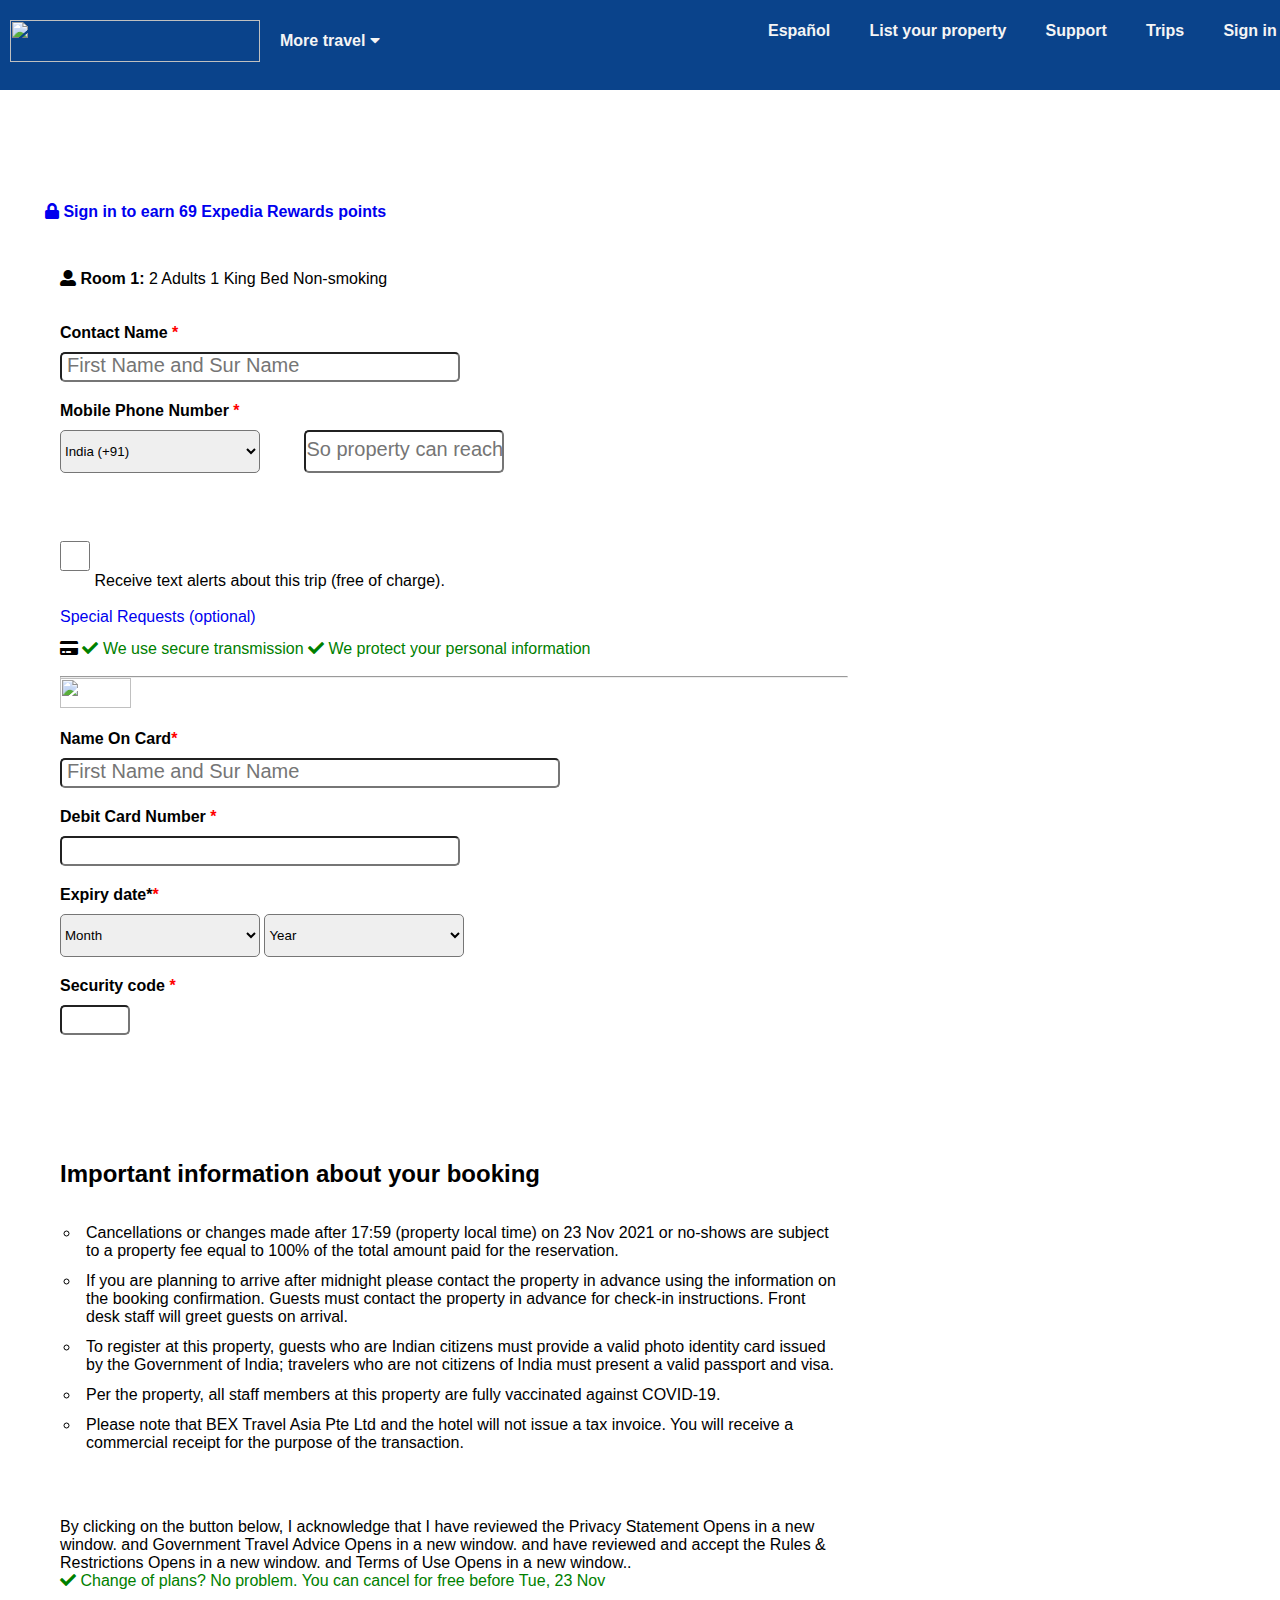
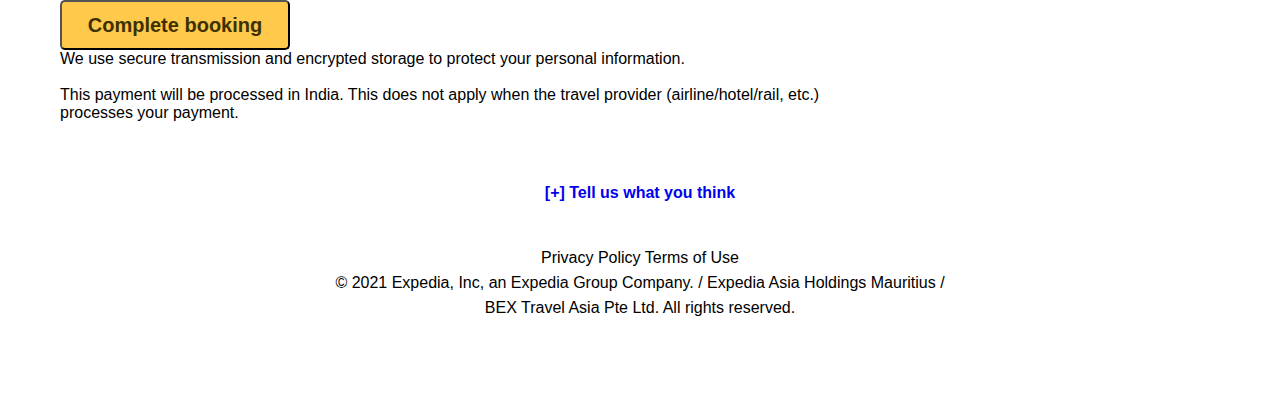
==== payment.html @ e1386c5a "final" ====
<!DOCTYPE html>
<html lang="en">
<head>
    <meta charset="UTF-8">
    <meta http-equiv="X-UA-Compatible" content="IE=edge">
    <meta name="viewport" content="width=device-width, initial-scale=1.0">
    <title>Travelocity</title>
    <link rel="stylesheet" href="https://cdnjs.cloudflare.com/ajax/libs/font-awesome/5.15.4/css/all.min.css">
    <link rel="stylesheet" href="./styles/index.css">
    <link rel="stylesheet" href="/styles/payment.css">
    <link rel="icon"
        href="https://yt3.ggpht.com/ytc/AKedOLR5Y-hChGH3WyXU_LtXt24yqEXn-lbZf4PVrjvhDR4=s900-c-k-c0x00ffffff-no-rj"
        type="image/x-icon">
    <link rel="stylesheet" href="https://use.fontawesome.com/releases/v5.15.4/css/all.css"
        integrity="sha384-DyZ88mC6Up2uqS4h/KRgHuoeGwBcD4Ng9SiP4dIRy0EXTlnuz47vAwmeGwVChigm" crossorigin="anonymous">
</head>
<body>
                                <!-- --------nav section  starts------------ -->
<nav id="navbar">
    <div id="logo" class="logo-c">     
        <a href="/index.html"><img src="https://www.travelocity.com/_dms/header/logo.svg?locale=en_US&siteid=80001&2" alt="" id="logo-img"></a>
    </div>
    
    <div id="moreTravel">
        <a href=""><p>More travel <i class="fa fa-caret-down"></i></p></a>
    </div>

    <div id="menu-nav">
        <span>
            <a class="menu-bar" href="">Español</a>
            <a class="menu-bar" href="">List your property</a>
            <a class="menu-bar" href="">Support</a>
            <a class="menu-bar" href="">Trips</a>
            <a id="login-menu" class="menu-bar" href="">Sign in</a>
        </span>
    </div>
</nav>


<!-- -----------sign in starts------------- -->

<div id="login">
   <p><strong>Members can access discounts and special features</strong></p>
   <a href="/signIn.html"><button>Sign in</button></a>
   <a id="freeAc" href="/signUp.html">Create a free account</a>

   <hr style="margin: 30px 0px 10px 0px;">

   <a href="">Feedback</a>
</div>

<!-- --------------sign in ends--------------- -->



                                <!-- -----------nav section ends--------------->

        <div id="container-main-div">
            <div>
                <div class="class-div-2">

                    <a href="signIn.html" class="sing-class">
                        <p><i class="fas fa-lock"></i> Sign in to earn 69 Expedia Rewards points</p>
                    </a>
                </div>




                <div class="class-div-3">
                    <i class="fas fa-user-alt"></i>
                    <lable class="lable-class-0"> Room 1: </lable>
                    <spna class="pay-0"> 2 Adults 1 King Bed Non-smoking</spna><br><br> <br>
                    <lable class="lable-class-0">Contact Name <span class="mobilee-0class">*</span></lable><br>
                    <input type="text" class=" input-class-0" placeholder="First Name and Sur Name"><br>
                    <lable class="lable-class-0">Mobile Phone Number <span class="mobilee-0class">*</span> </lable><br>
                    <select id="month" class=" input-class-3">
                        <option data-countryCode="IN" value="91" Selected>India (+91)</option>
                        <option data-countryCode="GB" value="44">UK (+44)</option>
                        <option data-countryCode="US" value="1">USA (+1)</option>

                        <option data-countryCode="DZ" value="213">Algeria (+213)</option>
                        <option data-countryCode="AD" value="376">Andorra (+376)</option>
                        <option data-countryCode="AO" value="244">Angola (+244)</option>
                        <option data-countryCode="AI" value="1264">Anguilla (+1264)</option>
                        <option data-countryCode="AG" value="1268">Antigua &amp; Barbuda (+1268)</option>
                        <option data-countryCode="AR" value="54">Argentina (+54)</option>
                        <option data-countryCode="AM" value="374">Armenia (+374)</option>
                        <option data-countryCode="AW" value="297">Aruba (+297)</option>
                        <option data-countryCode="AU" value="61">Australia (+61)</option>
                        <option data-countryCode="AT" value="43">Austria (+43)</option>
                        <option data-countryCode="AZ" value="994">Azerbaijan (+994)</option>
                        <option data-countryCode="BS" value="1242">Bahamas (+1242)</option>
                        <option data-countryCode="BH" value="973">Bahrain (+973)</option>
                        <option data-countryCode="BD" value="880">Bangladesh (+880)</option>
                        <option data-countryCode="BB" value="1246">Barbados (+1246)</option>
                        <option data-countryCode="BY" value="375">Belarus (+375)</option>
                        <option data-countryCode="BE" value="32">Belgium (+32)</option>
                        <option data-countryCode="BZ" value="501">Belize (+501)</option>
                        <option data-countryCode="BJ" value="229">Benin (+229)</option>
                        <option data-countryCode="BM" value="1441">Bermuda (+1441)</option>
                        <option data-countryCode="BT" value="975">Bhutan (+975)</option>
                        <option data-countryCode="BO" value="591">Bolivia (+591)</option>
                    </select>
                    <input type="tel" class=" input-class-3" placeholder="So property can reach you">

                    <br>
                    <br>
                    <input type="checkbox" id="pay-checkbox"><label> Receive text alerts about this trip (free of charge).</label><br><br>
                    <a href="http://">Special Requests (optional)</a>
                </div>
                <div class="class-div-4 ">
                    <p class="para-pay"> <i class="fas fa-credit-card black-0"></i> <i class="fas fa-check"></i> We use
                        secure transmission <i class="fas fa-check"></i> We protect your personal information</p>
                    <br>
                    <hr>
                    <img class="img-responsive-0"
                        src="https://encrypted-tbn0.gstatic.com/images?q=tbn:ANd9GcT5dzPXc2oB3_t6c_WU1f61jh02qKPf0I6u-J4kmD0cTMkvQ8tPU9RFNTMjweiXdNj8VA&usqp=CAU">

                    <br> <br>
                    <lable class="lable-class-0">Name On Card<span class="mobilee-0class">*</span></lable><br>
                    <input type="text" class=" input-class-2" placeholder="First Name and Sur Name"><br>
                    <lable class="lable-class-0">Debit Card Number <span class="mobilee-0class">*</span> </lable><br>

                    <input type="number" class=" input-class-0" placeholder="">

                    <br>
                    <lable class="lable-class-0">Expiry date*<span class="mobilee-0class">*</span></lable><br>

                    <select id="month" class=" input-class-3">
                        <option>Month</option>
                        <option>01</option>
                        <option>02</option>
                        <option>03</option>
                        <option>04</option>
                        <option>05</option>
                        <option>06</option>
                        <option>07</option>
                        <option>08</option>
                        <option>09</option>
                        <option>10</option>
                        <option>11</option>
                        <option>12</option>
                    </select>
                    <select id="year" class=" input-class-3">
                        <option>Year</option>
                        <option>2017</option>
                        <option>2018</option>
                        <option>2019</option>
                        <option>2020</option>
                        <option>2021</option>
                        <option>2022</option>
                        <option>2023</option>
                        <option>2024</option>
                        <option>2025</option>
                        <option>2026</option>
                        <option>2027</option>
                        <option>2028</option>
                        <option>2029</option>
                        <option>2030</option>
                        <option>2031</option>
                        <option>2032</option>
                    </select>


                    <br>
                    <lable class="lable-class-0">Security code <span class="mobilee-0class">*</span> </lable><br>
                    <input type="number" class=" input-class-1" placeholder="">
                </div>
                <div class="class-div-5
                        ">
                    <h2>Important information about your booking</h2>
                    <ul id="ul-id">
                        <li>Cancellations or changes made after 17:59 (property local time) on 23 Nov 2021 or no-shows
                            are
                            subject to a property fee equal to 100% of the total amount paid for the reservation.</li>
                        <li>If you are planning to arrive after midnight please contact the property in advance using
                            the
                            information on the booking confirmation. Guests must contact the property in advance for
                            check-in instructions. Front desk staff will greet guests on arrival.</li>
                        <li>To register at this property, guests who are Indian citizens must provide a valid photo
                            identity
                            card issued by the Government of India; travelers who are not citizens of India must present
                            a
                            valid passport and visa.</li>
                        <li>Per the property, all staff members at this property are fully vaccinated against COVID-19.
                        </li>
                        <li>Please note that BEX Travel Asia Pte Ltd and the hotel will not issue a tax invoice. You
                            will
                            receive a commercial receipt for the purpose of the transaction.</li>
                    </ul>
                    <p>By clicking on the button below, I acknowledge that I have reviewed the Privacy Statement Opens
                        in a
                        new window. and Government Travel Advice Opens in a new window. and have reviewed and accept the
                        Rules & Restrictions Opens in a new window. and Terms of Use Opens in a new window..</p>
                    <p class="para-pay"><i class="fas fa-check"></i> Change of plans? No problem. You can cancel for
                        free before Tue, 23 Nov</p>
                    <button id="sub" onclick="checkout()">Complete booking</button>
                    <p>We use secure transmission and encrypted storage to protect your personal information.
                        <br><br>
                        This payment will be processed in India. This does not apply when the travel provider
                        (airline/hotel/rail, etc.) processes your payment.
                    </p>
                </div>
            </div>
            <div id="id-all-hotels"></div>
        </div>
        <div class="payment-footer"><a id="tell-us" href="https://www.">[+] Tell us what you think</a></div>
        <div class="payment-footer">Privacy Policy Terms of Use
            <br>

            © 2021 Expedia, Inc, an Expedia Group Company. / Expedia Asia Holdings Mauritius / <br>
            BEX Travel Asia Pte Ltd. All rights reserved.
        </div>
        <div class="last-div">
            <img src="https://thumbnails.trvl-media.com/DJpMY9W-yLbhqAzbOMWy4M_j1OU=/images.trvl-media.com/media/content/expind/images/sg/secure.png"
                alt=""><br>
            <img src="https://a.travel-assets.com/globalcontrols-service/content/f285fb631b0a976202ef57611c7050e9ef5ca51a/images/EG_Wordmark_blue_RGB.svg"
                alt="">
        </div>
        <script src="/scripts/payment.js"></script>

    
</body>
</html>

<script src="/scripts/index.js"></script>
---- styles/index.css ----
*{
    margin: 0px;
    padding: 0px;
    box-sizing: border-box;
    font-family: -apple-system, BlinkMacSystemFont, "Segoe UI", Roboto, "Helvetica Neue", Arial, sans-serif;
}

html {
    overflow-x: hidden;
    scroll-behavior: smooth;
}

#navbar {
    width: 100%;
    height: 87px;
    background-color: #0a438b;
    padding-top: 20px;
}
#logo {
    width: 250px;
    height: 42px;
    position: relative;
    left: 10px;
}
#logo-img {
    width: 250px;
    height: 42px;
}
#moreTravel a{
    color: whitesmoke;
    position: relative;
    left: 280px;
    bottom: 30px;
    font-size: 16px;
    font-weight: 600;
    text-decoration: none;
}
#menu-nav {
    position: relative;
    left: 60%;
    top: -58px;
    width: 590px;
    height: 42px;
}
.menu-bar {
    text-decoration: none;
    color: whitesmoke;
    margin-right: 35px;
    font-weight: 600;
    font-size: 16px;
}

#login {
    width: 450px;
    height: 320px;
    border: 2px solid black;
    border-radius: 10px;
    position: absolute;
    top: 8%;
    right: 4.5%;
    background-color: white;
    padding: 30px 30px;
    font-size: 18px;
    transform:scale(0);
    transform-origin: top right;
}
#login.active {
    transform:scale(1);
}
#login button{
    display: block;
    width: 100%;
    height: 40px;
    margin-top: 30px;
    margin-bottom: 30px;
    font-size: 17px;
    font-weight: 700;
    background-color: #0e5bb9;
    border-radius: 10px;
    color: whitesmoke;
    cursor: pointer;
}
#freeAc {
   margin-left: 30%;
}

#login a{
    text-decoration: none;
    font-weight: 600;
}

/* --------------homepage starts------------ */

#home-container1 {
    width: 100%;
    height: 500px;
    background-image: url("https://forever.travel-assets.com/flex/flexmanager/images/2021/12/20/TVLY_JanuarySale_imgB_1920x1440_20211210.jpg");
    background-size: auto auto;
    background-repeat: no-repeat;
    position: relative;
    padding-top: 10px;
    
}


.class-main-homepage {
    background-color: white;
    border: 1px solid gray;
    width: 80%;
    height: 370px;
    border-radius: 10px;
    margin: auto;
    margin-top: 40px;
    font-family: "Helvetica Neue", Arial, "Lucida Grande", sans-serif;
}

.class-main-second-homepage {
    display: flex;
    width: 50%;
    margin: auto;


}

.class-main-input-homepage {
    display: flex;
    /* display: grid;
    grid-template-columns: 35% 20% 20% 25%;
    grid-gap: 15px; */
    margin: auto;
   
    padding:15px;

}
.class-main-home{
    background-color: grey;
    border-radius: 6px;
    height:40px;padding:16px;
}

.class-input-homepage {
    border-radius: 12px;

    height: 50px;
    border: 1px solid grey;
    padding:5px;

}
#select-id-1{
    width:550px;
    margin-top: 20px;
}
input::-webkit-input-placeholder {
    font-size: 20px;
    line-height: 3;
}

#id {
    width: 35%;
   
}

#datein {
    width: 15%;
  

}

#dateout {
  
    width: 15%;
   

}

#id-1 {
    margin-right:30px;
   width:20%

   
}

#check {
    width: 20px;
}



#btn-id-homepage {
    margin-left: 40%;
    height: 60px;
    border-radius: 10px;
    background-color: blue;
    color: white;
    padding: 5px;
    font-size: 20px;
    width: 250px
   
}

input {
    width: 300px;
    height: 60px;
    border-radius: 10px;
    margin: auto;
    margin-left: 40px;
    margin-top: 15px;
}


.class-main-packages {
    text-decoration: none;
    color: #343b53;
    padding: 20px;
    margin: auto;
}

#id-hr {
    width: 90%;
    margin: auto;
}

.class-image-1 {
    background-image: url("https://a.travel-assets.com/travel-assets-manager/gmvd-1482-bookearly-emea/667x320.jpg");
    width: 82%;
    margin: auto;
    height: 300px;
    border-radius: 10px;

    margin-top: 180px;
    background-size: cover;
    font-size: 25px;
    color: white;
}

#id-content {
    
    position: absolute;
    bottom: -120px;
    
}

.class-plan-your-trip {
    display: grid;
    grid-template-columns: 30% 55% 18%;
    width: 82%;
    margin: auto;
    height: 330px;
    border: 1px solid grey;
    border-radius: 10px;

    margin-top: 440px;
}

.class-image-img {
    width: 350px;
    height: 330px;

}

.class-image-barcode {
    width: 70%;

}

.mid-class-in>h1 {
    font-size: 40px;
}

.class-Qrcode {

    margin-left: 15px;

    font-size: 20px;
}

#button-id {
    color: white;
    background-color: blue;
    font-size: 20px;
}

.class-input-getapp {
    border-radius: 15px;
    width: 190px;
    height: 60px;
    border: 2px solid grey;
}

input::-webkit-input-placeholder {
    font-size: 20px;
    line-height: 3;
}

.content-Explore {

    text-decoration: none;
    color: blue;

}

.content-Explore:hover {
    text-decoration: underline;
}

.content-Explore-1 {
    margin-top: 100px;
    text-align: center;
}

/* footer start */
.footer-class {
    display: grid;
    grid-template-columns: 17% 17% 22% 20% 22%;
    width: 80%;
    margin: auto;
    margin-top: 100px;
}


a {
    text-decoration: none;

}

a:hover {
    text-decoration: underline;
}
.footer-img{
   width:20%
}

ul {
    margin-left: 70px;


}

#footer-last-img {
    margin: auto;
    display: block;
    margin-top: 50px;
    margin-bottom: 50px;
}

#footer-last-para {
    text-align: center;
    color: #343b53;
    margin-bottom: 100px;
}


/* footer end */

/* --------------homepage ends------------ */
---- styles/payment.css ----
#container-main-div {
    width: 1200px;
    margin: auto;
    display: grid;
    grid-template-columns: 69% 29%;
    cursor: pointer;
    grid-gap:5%;
    margin-top: 70px;
}

#container {
    width: 100%;
    display: grid;
    grid-template-columns: 100%;
    margin: auto;
    height: 160px;
    grid-gap: 5%;
    border-radius: 10px;

    margin-top: 30px;
    cursor: pointer;
}

#container>div {
    margin-top: 20px;
    border-radius: 10px;
}

.image-class {
  
    height: 400px;
    background-color: white;
    
  
}


/* css new line */

#navbar{
    width: 100%;
    height: 90px;
    
    margin: auto;
    font-family: "Helvetica Neue",Arial,"Lucida Grande",sans-serif;
    font-size: 15px;
   
}
.nav-main-class{
    display:flex;
}
.nav-main-img{
    margin: 20px;
    margin-right: 800px;
}
.nav-main-top{
    margin: 20px;
    margin-left:25px ;
}


.class-div-1{
    width:100%;
    height: 60px;
    background-color:white;
    padding:20px;

}
.class-div-2{
    display: inline-block;
  
    height: 50px;
    width: 100%;
    background-color:white;
    padding:5px;
    margin-top: 20px;
    

}
.lable-class-0{
   margin-bottom: 10px;;
 font-weight: bold;
   

}
.input-class-1{

width:70px;
height:30px;
padding:5px;
border-radius:5px;
margin-top: 10px;
margin-bottom:20px;
margin-left: 0px;

}
.input-class-2{

    width:500px;
    height:30px;
    padding:5px;
    border-radius:5px;
    margin-top: 10px;
    margin-bottom:20px;
    margin-left: 0px;
    }
.input-class-0{
    width:400px; height:30px;
    padding:5px;
    border-radius:5px;
    margin-top: 10px;
    margin-bottom:20px;
    margin-left: 0px;
}
.black-0{
    color:black;
    font-style:45px ;
}
.input-class-3{
    width:200px; height:43px;
    
    border-radius:5px;
    margin-top: 10px;
    margin-bottom:20px;
    

}
.sing-class{
    margin-left: 20px;
    font-weight: bold;
 
  
}


.mobilee-0class{
    color:red;
}
.img-responsive-0{
width:30%;
height:30px;
}
.class-div-3{
   
    height: 350px;
    background-color:white;
    padding:20px;
    margin-top: 20px;

}
.class-div-4{
   
    height: 500px;
    background-color:white;
    padding:20px;
    margin-top: 20px;

}
.class-div-5{
    
    height: 600px;
    background-color:white;
    padding:20px;
    margin-top: 20px;

}
#sub {
    width: 230px;
    height: 50px;
    background-color: #FFC94C;
    color: #3d3100;
    font-size: 20px;
    font-weight: bold;
    border-radius: 5px;
    margin-top: 10px;
}

/* .class-div-1-2{
    display: inline-block;
    width: 36%;
    height: 400px;
    background-color:white;
} */
#ul-id{
    overflow-y: scroll;
    height:250px;
    margin-left:0px;
    margin-bottom: 50px;
    margin-top: 30px;

}#ul-id>li{
    padding:6px;
    margin-left:20px;
    list-style:circle;
}
.para-pay{
    color:green;
}
#tell-us{
    text-align:center;
    text-decoration: none;
    font-weight:bold;
    margin-top:50px ;
   
}
.last-div{
   
margin-top: 40px;
text-align: center;
}
.payment-footer{
text-align: center;
margin-top: 40px;
line-height:25px;

}

#pay-checkbox {
    margin-left: 0px;
    width: 30px;
}




#img-id-hotels {
    width: 100%;
    height:400px;
    border-radius: 10px;
}

#para-div-id {
    padding: 20px;

}

#item-price {
    font-size: 24px;
    margin-top: 16px;
    padding: 20px;


}

#offer-id {

    font-size: 10px;
    padding: 5px;
    color: white;
    background-color: #0d7066;
    border-radius: 20px;
margin-left: 20px;

}

.class-name {
    margin-top: -7px;
    margin-bottom: 20px;
}

.class-location {
    margin-top: -18px;
    font-size: 14px;
}

.class-price {
    margin-top: 0px;

}

.class-details {
    font-size: 13px;
    color: rgb(94, 92, 92);
}

#per-night {

    font-size: 10px;
}

#per-night::first-line {
    color: rgb(99, 94, 94);
}

.review-class {

    font-size: 13px;
    font-weight: bold;
}
.btn-btn-reserve{
    padding:10px;
    border-radius: 15px;
    background-color:blue;
    color:white;
    font-weight: bold;
    margin-left: 20px;
}

/* footer start */
.footer-class {
display: grid;
grid-template-columns: 17% 17% 22% 20% 22%;
width: 80%;
margin: auto;
margin-top: 100px;
}


a {
text-decoration: none;

}

a:hover {
text-decoration: underline;
}
.footer-img{
width:20%
}

ul {
margin-left: 70px;


}

#footer-last-img {
margin: auto;
display: block;
margin-top: 50px;
margin-bottom: 50px;
}

#footer-last-para {
text-align: center;
color: #343b53;
margin-bottom: 100px;
}
.content-Explore:hover {
text-decoration: underline;
}

.content-Explore-1 {
margin-top: 100px;
text-align: center;
}
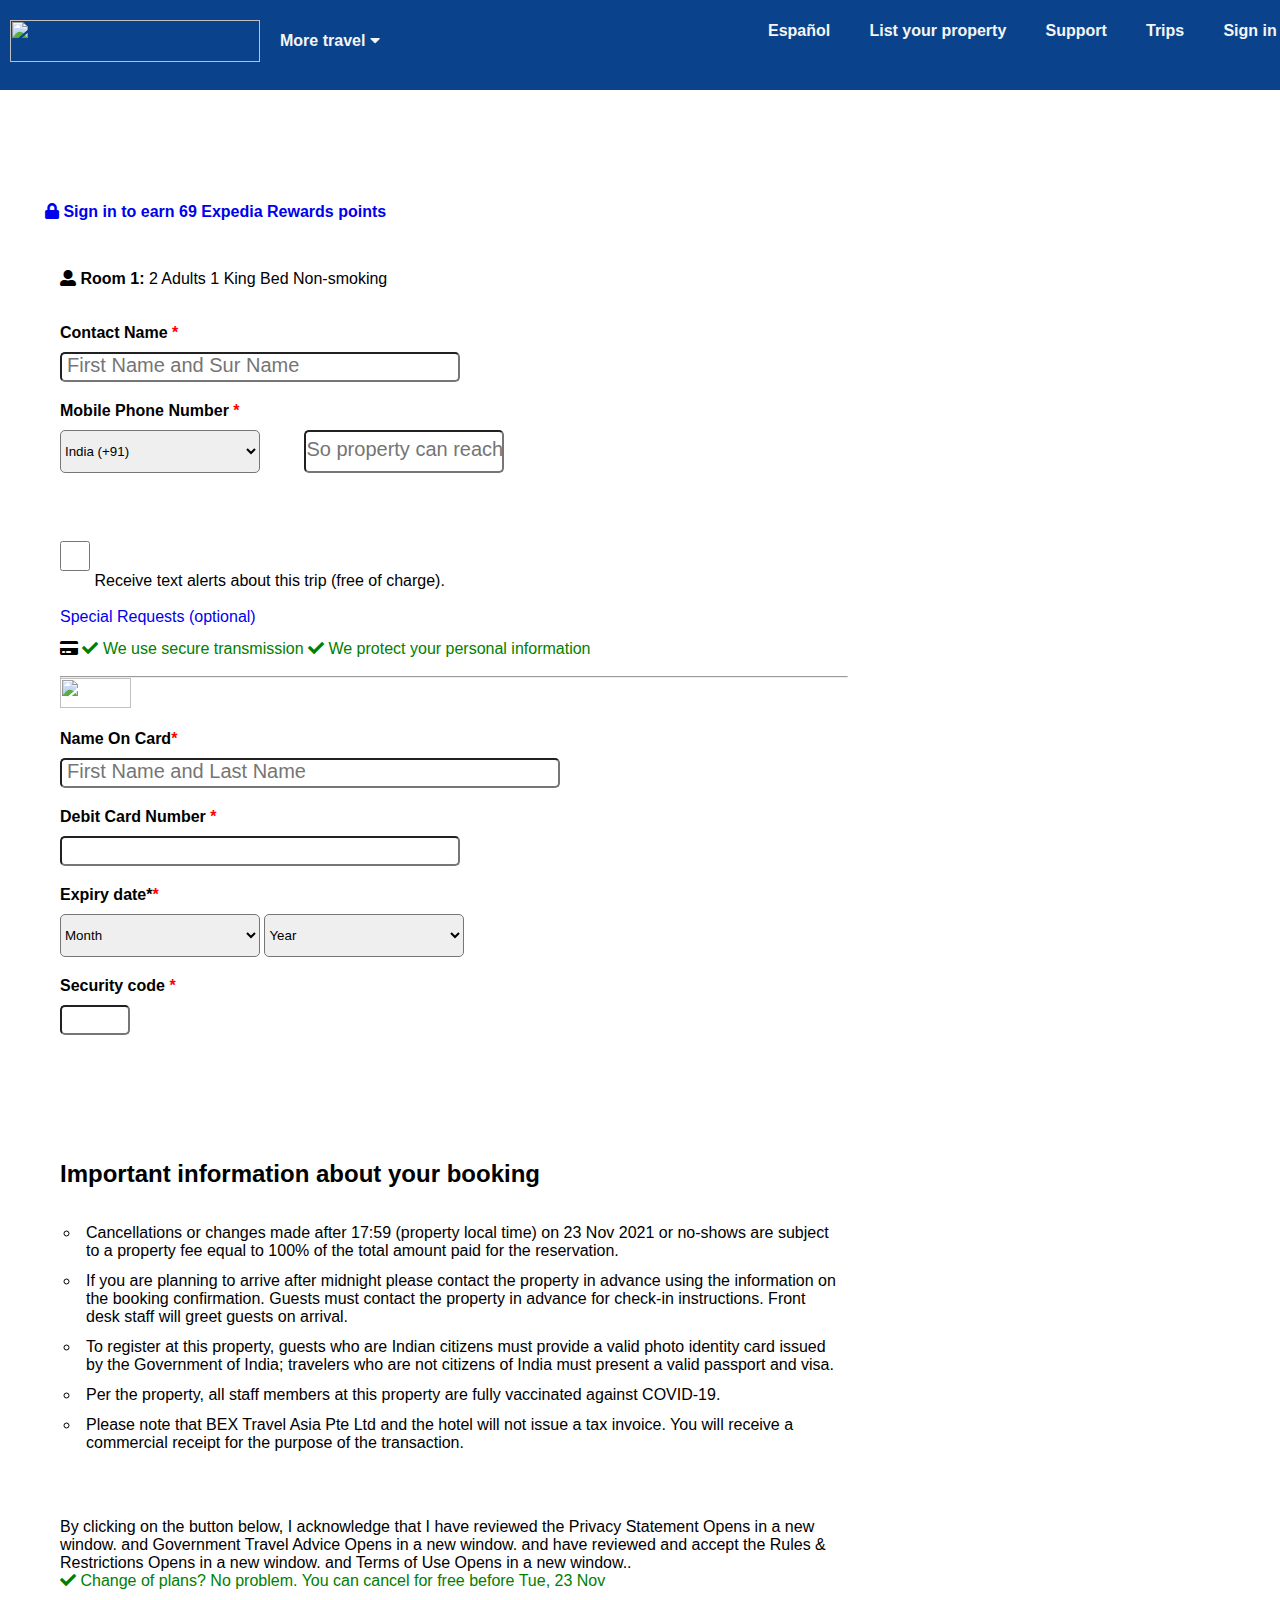
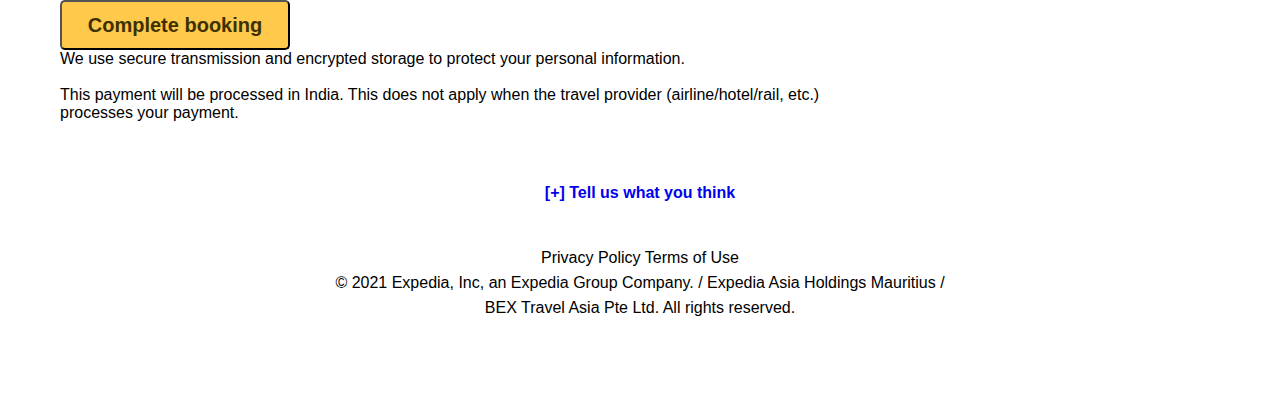
==== commit 3983e916: "update" ====
--- a/payment.html
+++ b/payment.html
@@ -119,7 +119,7 @@
 
                     <br> <br>
                     <lable class="lable-class-0">Name On Card<span class="mobilee-0class">*</span></lable><br>
-                    <input type="text" class=" input-class-2" placeholder="First Name and Sur Name"><br>
+                    <input type="text" class=" input-class-2" placeholder="First Name and Last Name"><br>
                     <lable class="lable-class-0">Debit Card Number <span class="mobilee-0class">*</span> </lable><br>
 
                     <input type="number" class=" input-class-0" placeholder="">
